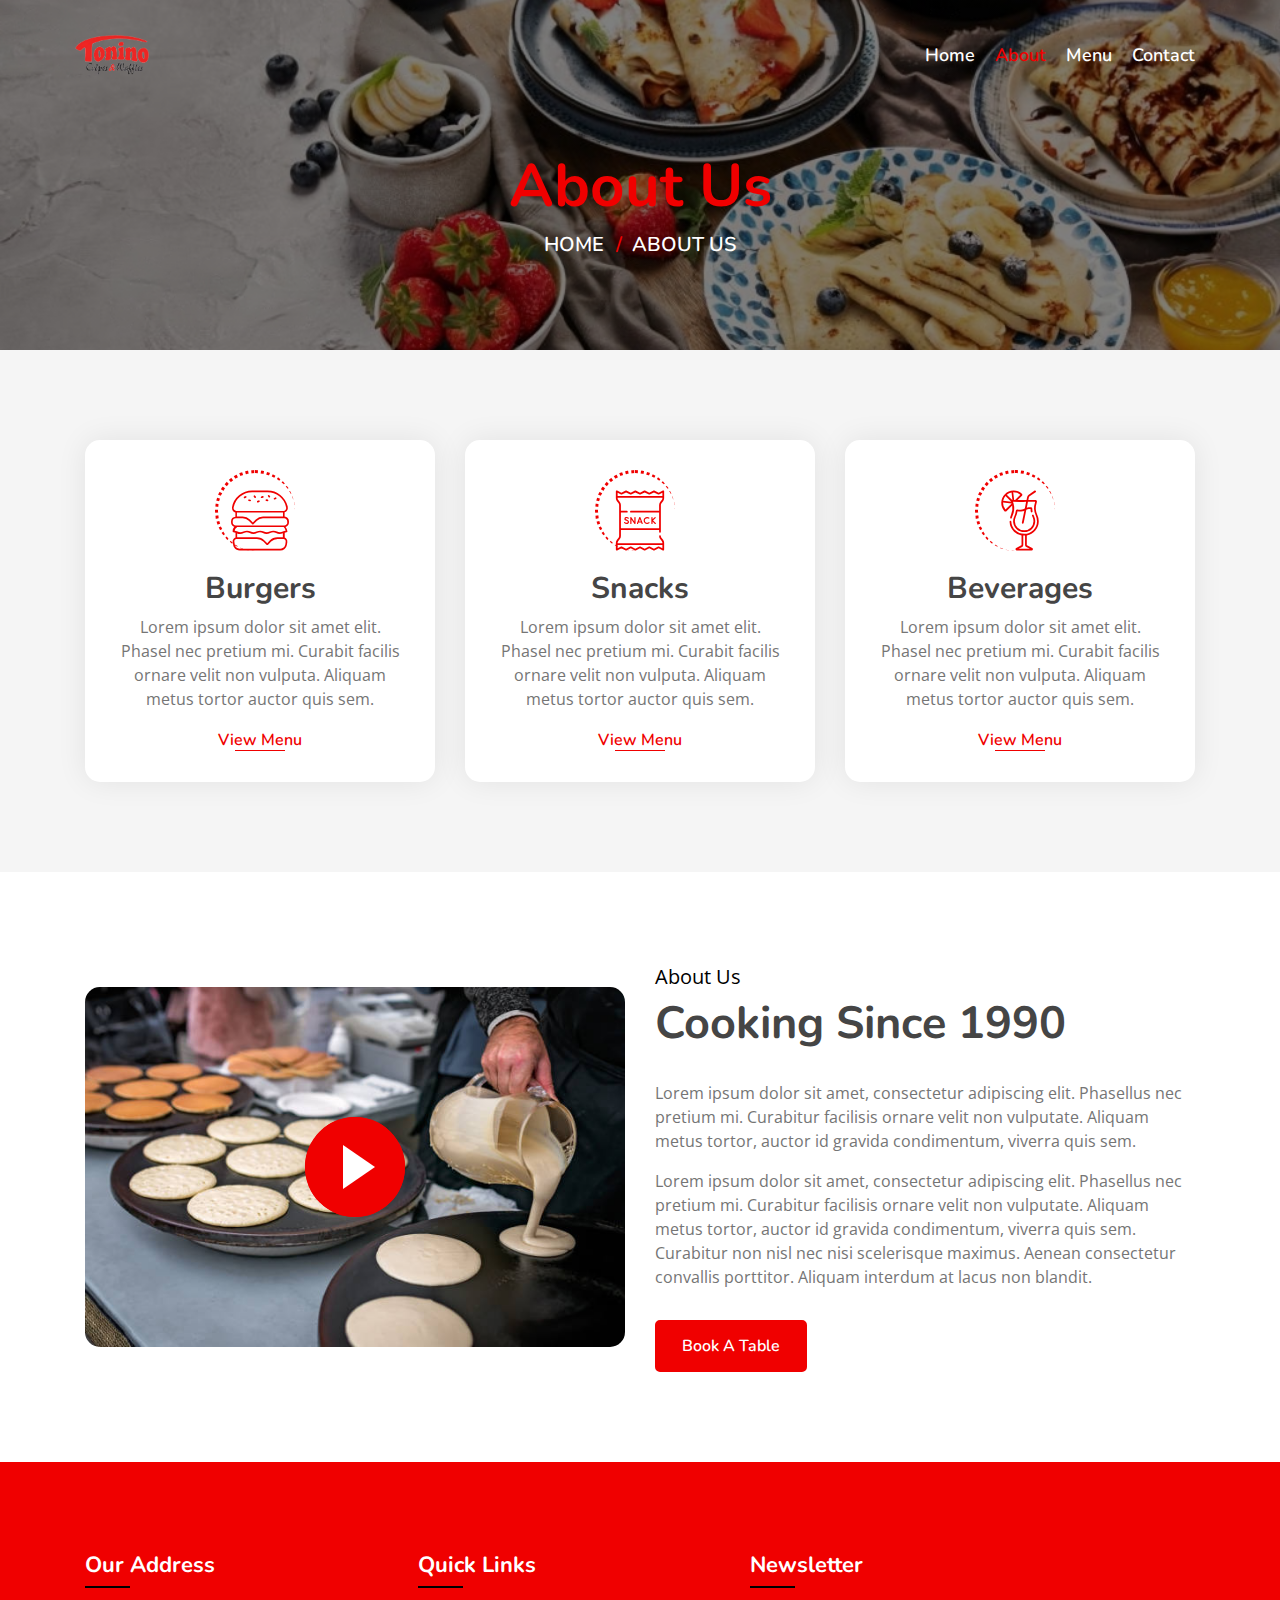
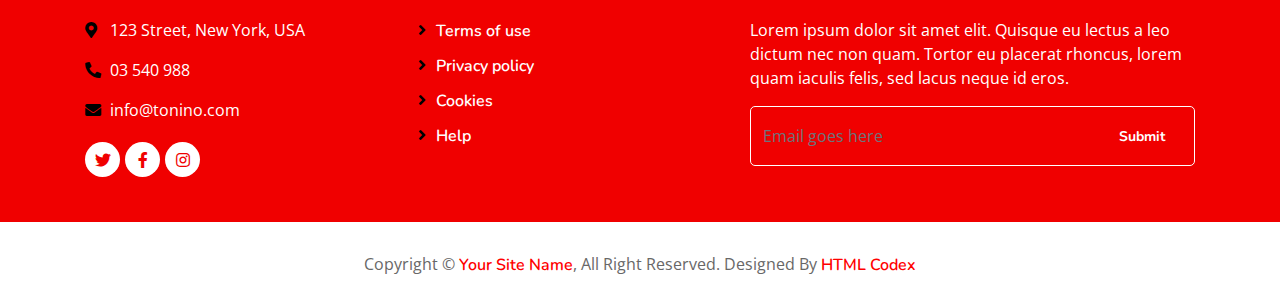
==== about.html @ 34d3740b "first commit" ====
<!DOCTYPE html>
<html lang="en">
    <head>
        <meta charset="utf-8">
        <title>Tonino | Crêpes & Waffles</title>
        <meta content="width=device-width, initial-scale=1.0" name="viewport">
        <meta content="Tonino" name="keywords">
        <meta content="Tonino" name="description">

        <!-- Favicon -->
        <link href="img/favicon.ico" rel="icon">

        <!-- Google Font -->
        <link href="https://fonts.googleapis.com/css?family=Open+Sans:300,400|Nunito:600,700" rel="stylesheet"> 
        
        <!-- CSS Libraries -->
        <link href="https://stackpath.bootstrapcdn.com/bootstrap/4.4.1/css/bootstrap.min.css" rel="stylesheet">
        <link href="https://cdnjs.cloudflare.com/ajax/libs/font-awesome/5.10.0/css/all.min.css" rel="stylesheet">
        <link href="lib/animate/animate.min.css" rel="stylesheet">
        <link href="lib/owlcarousel/assets/owl.carousel.min.css" rel="stylesheet">
        <link href="lib/flaticon/font/flaticon.css" rel="stylesheet">
        <link href="lib/tempusdominus/css/tempusdominus-bootstrap-4.min.css" rel="stylesheet" />

        <!-- Template Stylesheet -->
        <link href="css/style.css" rel="stylesheet">
    </head>

    <body>
        <!-- Nav Bar Start -->
        <div class="navbar navbar-expand-lg bg-light navbar-light">
            <div class="container-fluid">
                <a href="index.html" class="navbar-brand"><img src="img/toninologo.png" alt=""></a>
                <button type="button" class="navbar-toggler" data-toggle="collapse" data-target="#navbarCollapse">
                    <span class="navbar-toggler-icon"></span>
                </button>

                <div class="collapse navbar-collapse justify-content-between" id="navbarCollapse">
                    <div class="navbar-nav ml-auto">
                        <a href="index.html" class="nav-item nav-link">Home</a>
                        <a href="about.html" class="nav-item nav-link active">About</a>
                        <a href="menu.html" class="nav-item nav-link">Menu</a>
                        <a href="contact.html" class="nav-item nav-link">Contact</a>
                    </div>
                </div>
            </div>
        </div>
        <!-- Nav Bar End -->
        
        
        <!-- Page Header Start -->
        <div class="page-header mb-0">
            <div class="container">
                <div class="row">
                    <div class="col-12">
                        <h2>About Us</h2>
                    </div>
                    <div class="col-12">
                        <a href="index.html">Home</a>
                        <a href="">About Us</a>
                    </div>
                </div>
            </div>
        </div>
        <!-- Page Header End -->
        
        
        <!-- Food Start -->
        <div class="food mt-0">
            <div class="container">
                <div class="row align-items-center">
                    <div class="col-md-4">
                        <div class="food-item">
                            <i class="flaticon-burger"></i>
                            <h2>Burgers</h2>
                            <p>
                                Lorem ipsum dolor sit amet elit. Phasel nec pretium mi. Curabit facilis ornare velit non vulputa. Aliquam metus tortor auctor quis sem. 
                            </p>
                            <a href="">View Menu</a>
                        </div>
                    </div>
                    <div class="col-md-4">
                        <div class="food-item">
                            <i class="flaticon-snack"></i>
                            <h2>Snacks</h2>
                            <p>
                                Lorem ipsum dolor sit amet elit. Phasel nec pretium mi. Curabit facilis ornare velit non vulputa. Aliquam metus tortor auctor quis sem. 
                            </p>
                            <a href="">View Menu</a>
                        </div>
                    </div>
                    <div class="col-md-4">
                        <div class="food-item">
                            <i class="flaticon-cocktail"></i>
                            <h2>Beverages</h2>
                            <p>
                                Lorem ipsum dolor sit amet elit. Phasel nec pretium mi. Curabit facilis ornare velit non vulputa. Aliquam metus tortor auctor quis sem. 
                            </p>
                            <a href="">View Menu</a>
                        </div>
                    </div>
                </div>
            </div>
        </div>
        <!-- Food End -->
        

        <!-- About Start -->
        <div class="about">
            <div class="container">
                <div class="row align-items-center">
                    <div class="col-lg-6">
                        <div class="about-img">
                            <img src="img/about.jpg" alt="Image">
                            <button type="button" class="btn-play" data-toggle="modal" data-src="https://www.youtube.com/embed/DWRcNpR6Kdc" data-target="#videoModal">
                                <span></span>
                            </button>
                        </div>
                    </div>
                    <div class="col-lg-6">
                        <div class="about-content">
                            <div class="section-header">
                                <p>About Us</p>
                                <h2>Cooking Since 1990</h2>
                            </div>
                            <div class="about-text">
                                <p>
                                    Lorem ipsum dolor sit amet, consectetur adipiscing elit. Phasellus nec pretium mi. Curabitur facilisis ornare velit non vulputate. Aliquam metus tortor, auctor id gravida condimentum, viverra quis sem.
                                </p>
                                <p>
                                    Lorem ipsum dolor sit amet, consectetur adipiscing elit. Phasellus nec pretium mi. Curabitur facilisis ornare velit non vulputate. Aliquam metus tortor, auctor id gravida condimentum, viverra quis sem. Curabitur non nisl nec nisi scelerisque maximus. Aenean consectetur convallis porttitor. Aliquam interdum at lacus non blandit.
                                </p>
                                <a class="btn custom-btn" href="">Book A Table</a>
                            </div>
                        </div>
                    </div>
                </div>
            </div>
        </div>
        <!-- About End -->
        
        
        <!-- Video Modal Start-->
        <div class="modal fade" id="videoModal" tabindex="-1" role="dialog" aria-labelledby="exampleModalLabel" aria-hidden="true">
            <div class="modal-dialog" role="document">
                <div class="modal-content">
                    <div class="modal-body">
                        <button type="button" class="close" data-dismiss="modal" aria-label="Close">
                            <span aria-hidden="true">&times;</span>
                        </button>        
                        <!-- 16:9 aspect ratio -->
                        <div class="embed-responsive embed-responsive-16by9">
                            <iframe class="embed-responsive-item" src="" id="video"  allowscriptaccess="always" allow="autoplay"></iframe>
                        </div>
                    </div>
                </div>
            </div>
        </div> 
        <!-- Video Modal End -->


        <!-- Footer Start -->
        <div class="footer">
            <div class="container">
                <div class="row">
                    <div class="col-lg-7">
                        <div class="row">
                            <div class="col-md-6">
                                <div class="footer-contact">
                                    <h2>Our Address</h2>
                                    <p><i class="fa fa-map-marker-alt"></i>123 Street, New York, USA</p>
                                    <p><i class="fa fa-phone-alt"></i>03 540 988</p>
                                    <p><i class="fa fa-envelope"></i>info@tonino.com</p>
                                    <div class="footer-social">
                                        <a href=""><i class="fab fa-twitter"></i></a>
                                        <a href="facebook.com/toninocrepesandwaffles/"><i class="fab fa-facebook-f"></i></a>
                                        <a href="https://www.instagram.com/toninocrepesandwaffles/"><i class="fab fa-instagram"></i></a>
                                    </div>
                                </div>
                            </div>
                            <div class="col-md-6">
                                <div class="footer-link">
                                    <h2>Quick Links</h2>
                                    <a href="">Terms of use</a>
                                    <a href="">Privacy policy</a>
                                    <a href="">Cookies</a>
                                    <a href="">Help</a>
                                </div>
                            </div>
                        </div>
                    </div>
                    <div class="col-lg-5">
                        <div class="footer-newsletter">
                            <h2>Newsletter</h2>
                            <p>
                                Lorem ipsum dolor sit amet elit. Quisque eu lectus a leo dictum nec non quam. Tortor eu placerat rhoncus, lorem quam iaculis felis, sed lacus neque id eros.
                            </p>
                            <div class="form">
                                <input class="form-control" placeholder="Email goes here">
                                <button class="btn custom-btn">Submit</button>
                            </div>
                        </div>
                    </div>
                </div>
            </div>
            <div class="copyright">
                <div class="container">
                    <p>Copyright &copy; <a href="#">Your Site Name</a>, All Right Reserved.</p>
                    <p>Designed By <a href="https://htmlcodex.com">HTML Codex</a></p>
                </div>
            </div>
        </div>
        <!-- Footer End -->

        <a href="#" class="back-to-top"><i class="fa fa-chevron-up"></i></a>

        <!-- JavaScript Libraries -->
        <script src="https://code.jquery.com/jquery-3.4.1.min.js"></script>
        <script src="https://stackpath.bootstrapcdn.com/bootstrap/4.4.1/js/bootstrap.bundle.min.js"></script>
        <script src="lib/easing/easing.min.js"></script>
        <script src="lib/owlcarousel/owl.carousel.min.js"></script>
        <script src="lib/tempusdominus/js/moment.min.js"></script>
        <script src="lib/tempusdominus/js/moment-timezone.min.js"></script>
        <script src="lib/tempusdominus/js/tempusdominus-bootstrap-4.min.js"></script>
        
        <!-- Contact Javascript File -->
        <script src="mail/jqBootstrapValidation.min.js"></script>
        <script src="mail/contact.js"></script>

        <!-- Template Javascript -->
        <script src="js/main.js"></script>
    </body>
</html>
---- lib/flaticon/font/flaticon.css ----
/*
  	Flaticon icon font: Flaticon
  	Creation date: 19/09/2020 16:59
  	*/

@font-face {
  font-family: "Flaticon";
  src: url("./Flaticon.eot");
  src: url("./Flaticon.eot?#iefix") format("embedded-opentype"),
       url("./Flaticon.woff2") format("woff2"),
       url("./Flaticon.woff") format("woff"),
       url("./Flaticon.ttf") format("truetype"),
       url("./Flaticon.svg#Flaticon") format("svg");
  font-weight: normal;
  font-style: normal;
}

@media screen and (-webkit-min-device-pixel-ratio:0) {
  @font-face {
    font-family: "Flaticon";
    src: url("./Flaticon.svg#Flaticon") format("svg");
  }
}

[class^="flaticon-"]:before, [class*=" flaticon-"]:before,
[class^="flaticon-"]:after, [class*=" flaticon-"]:after {   
  font-family: Flaticon;
        font-size: 20px;
font-style: normal;
margin-left: 20px;
}

.flaticon-burger:before { content: "\f100"; }
.flaticon-fast-food:before { content: "\f101"; }
.flaticon-snack:before { content: "\f102"; }
.flaticon-cocktail:before { content: "\f103"; }
.flaticon-vegetable:before { content: "\f104"; }
.flaticon-meat:before { content: "\f105"; }
.flaticon-medal:before { content: "\f106"; }
.flaticon-fruits-and-vegetables:before { content: "\f107"; }
.flaticon-cooking:before { content: "\f108"; }
.flaticon-courier:before { content: "\f109"; }
---- css/style.css ----
/*******************************/
/********* General CSS *********/
/*******************************/
body {
    color: #757575;
    background: #ffffff;
    font-family: 'open sans', sans-serif;
}

h1,
h2, 
h3, 
h4,
h5, 
h6 {
    color: #454545;
    font-family: 'Nunito', sans-serif;
}

a {
    font-family: 'Nunito', sans-serif;
    font-weight: 600;
    color: rgb(240, 0, 0);
    transition: .3s;
}

a:hover,
a:active,
a:focus {
    color: #000000;
    outline: none;
    text-decoration: none;
}

.btn.custom-btn {
    padding: 12px 25px;
    font-family: 'Nunito', sans-serif;
    font-size: 16px;
    font-weight: 600;
    color: #ffffff;
    background: rgb(240, 0, 0);
    border: 2px solid rgb(240, 0, 0);
    border-radius: 5px;
    transition: .5s;
}

.btn.custom-btn:hover {
    color: rgb(240, 0, 0);
    background: transparent;
}

.btn.custom-btn:focus,
.form-control:focus,
.custom-select:focus {
    box-shadow: none;
}

.container-fluid {
    max-width: 1366px;
}

.back-to-top {
    position: fixed;
    display: none;
    background: rgb(240, 0, 0);
    width: 44px;
    height: 44px;
    text-align: center;
    line-height: 1;
    font-size: 22px;
    right: 15px;
    bottom: 15px;
    border-radius: 5px;
    transition: background 0.5s;
    z-index: 9;
}

.back-to-top i {
    color: #ffffff;
    padding-top: 10px;
}

.back-to-top:hover {
    background: #000000;
}

[class^="flaticon-"]:before, [class*=" flaticon-"]:before,
[class^="flaticon-"]:after, [class*=" flaticon-"]:after {   
    font-size: inherit;
    margin-left: 0;
}


/**********************************/
/*********** Nav Bar CSS **********/
/**********************************/
.navbar {
    position: relative;
    transition: .5s;
    z-index: 999;
}

.navbar.nav-sticky {
    position: fixed;
    top: 0;
    width: 100%;
    box-shadow: 0 2px 5px rgba(0, 0, 0, .3);
}

.navbar .navbar-brand {
    margin: 0;
    color: rgb(240, 0, 0);
    font-size: 45px;
    line-height: 0px;
    font-weight: 700;
    font-family: 'Nunito', sans-serif;
    transition: .5s;
    
}

.navbar .navbar-brand span {
    color: #000000;
}

.navbar .navbar-brand:hover {
    color: rgb(240, 0, 0);
}

.navbar .navbar-brand:hover span {
    color: rgb(240, 0, 0);
}

.navbar .navbar-brand img {
    max-width: 100%;
    max-height: 40px;
}

.navbar .dropdown-menu {
    margin-top: 0;
    border: 0;
    border-radius: 0;
    background: #f8f9fa;
}

@media (min-width: 992px) {
    .navbar {
        position: absolute;
        width: 100%;
        padding: 30px 60px;
        background: transparent !important;
        z-index: 9;
    }
    
    .navbar.nav-sticky {
        padding: 10px 60px;
        background: #ffffff !important;
    }
    
    .navbar .navbar-brand {
        color: rgb(240, 0, 0);
    }
    
    .navbar.nav-sticky .navbar-brand {
        color: rgb(240, 0, 0);
    }

    .navbar-light .navbar-nav .nav-link,
    .navbar-light .navbar-nav .nav-link:focus {
        padding: 10px 10px 8px 10px;
        font-family: 'Nunito', sans-serif;
        color: #ffffff;
        font-size: 18px;
        font-weight: 600;
    }
    
    .navbar-light.nav-sticky .navbar-nav .nav-link,
    .navbar-light.nav-sticky .navbar-nav .nav-link:focus {
        color: #666666;
    }

    .navbar-light .navbar-nav .nav-link:hover,
    .navbar-light .navbar-nav .nav-link.active {
        color: rgb(240, 0, 0);
    }
    
    .navbar-light.nav-sticky .navbar-nav .nav-link:hover,
    .navbar-light.nav-sticky .navbar-nav .nav-link.active {
        color: rgb(240, 0, 0);
    }
}

@media (max-width: 991.98px) {   
    .navbar {
        padding: 15px;
        background: #ffffff !important;
    }
    
    .navbar .navbar-brand {
        color: rgb(240, 0, 0);
    }
    
    .navbar .navbar-nav {
        margin-top: 15px;
    }
    
    .navbar a.nav-link {
        padding: 5px;
    }
    
    .navbar .dropdown-menu {
        box-shadow: none;
    }
}


/*******************************/
/********** Hero CSS ***********/
/*******************************/
.carousel {
    position: relative;
    width: 100%;
    height: 100vh;
    min-height: 400px;
    background: #ffffff;
}

.carousel .container-fluid {
    padding: 0;
}

.carousel .carousel-item {
    position: relative;
    width: 100%;
    height: 100vh;
    display: flex;
    align-items: center;
    justify-content: center;
    flex-direction: column;
}

.carousel .carousel-img {
    position: relative;
    width: 100%;
    height: 100%;
    text-align: right;
    overflow: hidden;
}

.carousel .carousel-img::after {
    position: absolute;
    content: "";
    top: 0;
    right: 0;
    bottom: 0;
    left: 0;
    background: rgba(0, 0, 0, 0.6);
    z-index: 1;
}

.carousel .carousel-img img {
    width: 100%;
    height: 100%;
    object-fit: cover;
}

.carousel .carousel-text {
    position: absolute;
    max-width: 700px;
    height: calc(100vh - 35px);
    display: flex;
    align-items: center;
    justify-content: center;
    flex-direction: column;
    z-index: 2;
}

.carousel .carousel-text h1 {
    text-align: center;
    color: #ffffff;
    font-size: 60px;
    font-weight: 700;
    margin-bottom: 30px;
}

.carousel .carousel-text h1 span {
    color: rgb(240, 0, 0);
}

.carousel .carousel-text p {
    color: #ffffff;
    text-align: center;
    font-size: 20px;
    margin-bottom: 35px;
}

.carousel .carousel-btn .btn:last-child {
    margin-left: 10px;
    background: #000000;
    border-color: #000000;
}

.carousel .carousel-btn .btn:last-child:hover {
    color: #000000;
    background: transparent;
}

.carousel .animated {
    -webkit-animation-duration: 1s;
    animation-duration: 1s;
}

@media (max-width: 991.98px) {
    .carousel,
    .carousel .carousel-item,
    .carousel .carousel-text {
        height: calc(100vh - 105px);
    }
    
    .carousel .carousel-text h1 {
        font-size: 35px;
    }
    
    .carousel .carousel-text p {
        font-size: 16px;
    }
    
    .carousel .carousel-text .btn {
        padding: 12px 30px;
        font-size: 15px;
        letter-spacing: 0;
    }
}

@media (max-width: 767.98px) {
    .carousel,
    .carousel .carousel-item,
    .carousel .carousel-text {
        height: calc(100vh - 70px);
    }
    
    .carousel .carousel-text h1 {
        font-size: 30px;
    }
    
    .carousel .carousel-text .btn {
        padding: 10px 25px;
        font-size: 15px;
        letter-spacing: 0;
    }
}

@media (max-width: 575.98px) {
    .carousel .carousel-text h1 {
        font-size: 25px;
    }
    
    .carousel .carousel-text .btn {
        padding: 8px 20px;
        font-size: 14px;
        letter-spacing: 0;
    }
}


/*******************************/
/******* Page Header CSS *******/
/*******************************/
.page-header {
    position: relative;
    margin-bottom: 45px;
    padding: 150px 0 90px 0;
    text-align: center;
    background: linear-gradient(rgba(0, 0, 0, .5), rgba(0, 0, 0, .5)), url(../img/page-header.jpeg);
    background-position: center;
    background-repeat: no-repeat;
    background-size: cover;
}

.page-header h2 {
    position: relative;
    color: rgb(240, 0, 0);
    font-size: 60px;
    font-weight: 700;
}

.page-header a {
    position: relative;
    padding: 0 12px;
    font-size: 20px;
    text-transform: uppercase;
    color: #ffffff;
}

.page-header a:hover {
    color: #ffffff;
}

.page-header a::after {
    position: absolute;
    content: "/";
    width: 8px;
    height: 8px;
    top: -1px;
    right: -7px;
    text-align: center;
    color: rgb(240, 0, 0);
}

.page-header a:last-child::after {
    display: none;
}

@media (max-width: 767.98px) {
    .page-header h2 {
        font-size: 35px;
    }
    
    .page-header a {
        font-size: 18px;
    }
}


/*******************************/
/******* Section Header ********/
/*******************************/
.section-header {
    position: relative;
    margin-bottom: 45px;
}

.section-header p {
    color: #000000;
    margin-bottom: 5px;
    position: relative;
    font-size: 20px;
}

.section-header h2 {
    margin: 0;
    position: relative;
    font-size: 45px;
    font-weight: 700;
}

@media (max-width: 991.98px) {
    .section-header h2 {
        font-size: 40px;
        font-weight: 600;
    }
}

@media (max-width: 767.98px) {
    .section-header h2 {
        font-size: 35px;
        font-weight: 600;
    }
}

@media (max-width: 575.98px) {
    .section-header h2 {
        font-size: 30px;
        font-weight: 600;
    }
}





/*******************************/
/********** Menu CSS ***********/
/*******************************/
.food {
    position: relative;
    width: 100%;
    padding: 90px 0 60px 0;
    margin: 45px 0;
    background: rgba(0, 0, 0, .04);
}

.food .food-item {
    position: relative;
    width: 100%;
    margin-bottom: 30px;
    padding: 50px 30px 30px;
    text-align: center;
    background: #ffffff;
    border-radius: 15px;
    box-shadow: 0 0 30px rgba(0, 0, 0, .08);
    transition: .3s;
}

.food .food-item:hover {
    box-shadow: none;
}

.food .food-item i {
    position: relative;
    display: inline-block;
    color: rgb(240, 0, 0);
    font-size: 60px;
    line-height: 60px;
    margin-bottom: 20px;
    transition: .3s;
}

.food .food-item:hover i {
    color: #000000;
}

.food .food-item i::after {
    position: absolute;
    content: "";
    width: calc(100% + 20px);
    height: calc(100% + 20px);
    top: -20px;
    left: -15px;
    border: 3px dotted rgb(240, 0, 0);
    border-right: transparent;
    border-bottom: transparent;
    border-radius: 100px;
    transition: .3s;
}

.food .food-item:hover i::after {
    border: 3px dotted #000000;
    border-right: transparent;
    border-bottom: transparent;
}

.food .food-item h2 {
    font-size: 30px;
    font-weight: 700;
}

.food .food-item a {
    position: relative;
    font-size: 16px;
}

.food .food-item a::after {
    position: absolute;
    content: "";
    width: 50px;
    height: 1px;
    bottom: 0;
    left: calc(50% - 25px);
    background: rgb(240, 0, 0);
    transition: .3s;
}

.food .food-item a:hover::after {
    width: 100%;
    left: 0;
    background: #000000;
}



/*******************************/
/********** About CSS **********/
/*******************************/
.about {
    position: relative;
    width: 100%;
    padding: 45px 0;
}

.about .section-header {
    margin-bottom: 30px;
    margin-left: 0;
}

.about .about-img {
    position: relative;
}

.about .about-img img {
    position: relative;
    width: 100%;
    border-radius: 15px;
}

.about .btn-play {
    position: absolute;
    z-index: 1;
    top: 50%;
    left: 50%;
    transform: translateX(-50%) translateY(-50%);
    box-sizing: content-box;
    display: block;
    width: 32px;
    height: 44px;
    border-radius: 50%;
    border: none;
    outline: none;
    padding: 18px 20px 18px 28px;
}

.about .btn-play:before {
    content: "";
    position: absolute;
    z-index: 0;
    left: 50%;
    top: 50%;
    transform: translateX(-50%) translateY(-50%);
    display: block;
    width: 100px;
    height: 100px;
    background: rgb(240, 0, 0);
    border-radius: 50%;
    animation: pulse-border 1500ms ease-out infinite;
}

.about .btn-play:after {
    content: "";
    position: absolute;
    z-index: 1;
    left: 50%;
    top: 50%;
    transform: translateX(-50%) translateY(-50%);
    display: block;
    width: 100px;
    height: 100px;
    background: rgb(240, 0, 0);
    border-radius: 50%;
    transition: all 200ms;
}

.about .btn-play img {
    position: relative;
    z-index: 3;
    max-width: 100%;
    width: auto;
    height: auto;
}

.about .btn-play span {
    display: block;
    position: relative;
    z-index: 3;
    width: 0;
    height: 0;
    border-left: 32px solid #ffffff;
    border-top: 22px solid transparent;
    border-bottom: 22px solid transparent;
}

@keyframes pulse-border {
  0% {
    transform: translateX(-50%) translateY(-50%) translateZ(0) scale(1);
    opacity: 1;
  }
  100% {
    transform: translateX(-50%) translateY(-50%) translateZ(0) scale(1.5);
    opacity: 0;
  }
}

#videoModal {
    padding-left: 17px;
}

#videoModal .modal-dialog {
    position: relative;
    max-width: 800px;
    margin: 60px auto 0 auto;
}

#videoModal .modal-body {
    position: relative;
    padding: 0px;
}

#videoModal .close {
    position: absolute;
    width: 30px;
    height: 30px;
    right: 0px;
    top: -30px;
    z-index: 999;
    font-size: 30px;
    font-weight: normal;
    color: #ffffff;
    background: #000000;
    opacity: 1;
}

.about .about-content {
    position: relative;
}

.about .about-text p {
    font-size: 16px;
}

.about .about-text a.btn {
    position: relative;
    margin-top: 15px;
}

@media (max-width: 991.98px) {
    .about .about-img {
        margin-bottom: 30px;
    }
}


/*******************************/
/********* Feature CSS *********/
/*******************************/
.feature {
    position: relative;
    width: 100%;
    padding: 45px 0 0 0;
}

.feature .section-header {
    margin-bottom: 30px;
}

.feature .feature-text {
    position: relative;
    width: 100%;
}

.feature .feature-img {
    border-radius: 15px;
    margin-bottom: 25px;
    overflow: hidden;
}

.feature .feature-img .col-6,
.feature .feature-img .col-12 {
    padding: 0;
    overflow: hidden;
}

.feature .feature-img img {
    width: 100%;
    transition: .3s;
}

.feature .feature-img img:hover {
    transform: scale(1.1);
}

.feature .feature-text .btn {
    width: 100%;
    margin-top: 15px;
    margin-bottom: 45px;
}

.feature .feature-item {
    width: 100%;
    margin-bottom: 45px;
}

.feature .feature-item i {
    position: relative;
    display: block;
    color: #000000;
    font-size: 60px;
    line-height: 60px;
    margin-bottom: 15px;
    background-image: linear-gradient(#000000, rgb(240, 0, 0));
    -webkit-background-clip: text;
    -webkit-text-fill-color: transparent;
}

.feature .feature-item i::after {
    position: absolute;
    content: "";
    width: 40px;
    height: 40px;
    top: -10px;
    left: 20px;
    background: rgb(240, 0, 0);
    border-radius: 30px;
    z-index: -1;
}

.feature .feature-item h3 {
    font-size: 22px;
    font-weight: 700;
}


/*******************************/
/*********** Menu CSS **********/
/*******************************/
.menu {
    position: relative;
    padding: 45px 0 15px 0;
}

.menu .menu-tab {
    position: relative;
}

.menu .menu-tab img {
    max-width: 100%;
    border-radius: 15px;
}

.menu .menu-tab .nav.nav-pills .nav-link {
    color: #ffffff;
    background: rgb(240, 0, 0);
    border: 2px solid rgb(240, 0, 0);
    border-radius: 5px;
    margin: 0 5px;
}

.menu .menu-tab .nav.nav-pills .nav-link:hover {
    color: #ffffff;
    background: #000000c8;
    border-color: #00000000;
}

.menu .menu-tab .nav.nav-pills .nav-link.active {
    color: rgb(240, 0, 0);
    background: transparent;
}

.menu .menu-tab .nav.nav-pills .nav-link.active:hover {
    color: #ffffff;
    background: rgb(240, 0, 0);
    border-color: rgb(240, 0, 0);
}

.menu .menu-tab .tab-content {
    padding: 30px 0 0 0;
    background: transparent;
}

.menu .menu-tab .tab-content .container {
    padding: 0;
}

.menu .menu-item {
    position: relative;
    margin-bottom: 30px;
    display: flex;
    align-items: center;
}

.menu .menu-img {
    width: 80px;
    margin-right: 20px;
}

.menu .menu-img img {
    width: 100%;
    border-radius: 100px;
}

.menu .menu-text {
    width: calc(100% - 100px);
}

.menu .menu-text h3 {
    position: relative;
    display: block;
    font-size: 22px;
    font-weight: 700;
}

.menu .menu-text h3::after {
    position: absolute;
    content: "";
    width: 100%;
    height: 0;
    top: 13px;
    left: 0;
    border-top: 2px dotted #cccccc;
    z-index: -1;
}

.menu .menu-text h3 span {
    display: inline-block;
    float: left;
    padding-right: 5px;
    background: #ffffff;
}

.menu .menu-text h3 strong {
    display: inline-block;
    float: right;
    padding-left: 5px;
    color: rgb(240, 0, 0);
    background: #ffffff;
}

.menu .menu-text p {
    position: relative;
    margin: 5px 0 0 0;
    float: left;
    display: block;
}

@media(max-width: 575.98px) {
    .menu .menu-text p,
    .menu .menu-text h3,
    .menu .menu-text h3 span,
    .menu .menu-text h3 strong {
        display: block;
        float: none;
        padding: 0;
        margin: 0;
    }
    
    .menu .menu-text h3 {
        font-size: 18px;
        margin-bottom: 0;
    }
    
    .menu .menu-text h3 span {
        margin-bottom: 3px;
    }
    
    .menu .menu-text h3::after {
        display: none;
    }
}


/*******************************/
/*********** Team CSS **********/
/*******************************/
.team {
    position: relative;
    width: 100%;
    padding: 45px 0 15px 0;
}

.team .team-item {
    position: relative;
    margin-bottom: 30px;
    background: #ffffff;
}

.team .team-img {
    position: relative;
    border-radius: 15px 15px 0 0;
    overflow: hidden;
}

.team .team-img img {
    position: relative;
    width: 100%;
    margin-top: 15px;
    transform: scale(1.1);
    transition: .3s;
}

.team .team-item:hover img {
    margin-top: 0;
    margin-bottom: 15px;
}

.team .team-social {
    position: absolute;
    width: 100%;
    height: 100%;
    top: 0;
    left: 0;
    display: flex;
    align-items: center;
    justify-content: center;
    transition: .5s;
}

.team .team-social a {
    position: relative;
    margin: 0 3px;
    margin-top: 100px;
    width: 40px;
    height: 40px;
    display: flex;
    align-items: center;
    justify-content: center;
    border-radius: 40px;
    font-size: 16px;
    color: #ffffff;
    background: rgb(240, 0, 0);
    opacity: 0;
}

.team .team-social a:hover {
    color: #ffffff;
    background: #000000;
}

.team .team-item:hover .team-social {
    background: rgba(256, 256, 256, .5);
}

.team .team-item:hover .team-social a:first-child {
    opacity: 1;
    margin-top: 0;
    transition: .3s 0s;
}

.team .team-item:hover .team-social a:nth-child(2) {
    opacity: 1;
    margin-top: 0;
    transition: .3s .1s;
}

.team .team-item:hover .team-social a:nth-child(3) {
    opacity: 1;
    margin-top: 0;
    transition: .3s .2s;
}

.team .team-item:hover .team-social a:nth-child(4) {
    opacity: 1;
    margin-top: 0;
    transition: .3s .3s;
}

.team .team-text {
    position: relative;
    padding: 25px 15px;
    text-align: center;
    background: #ffffff;
    border: 1px solid rgba(0, 0, 0, .07);
    border-top: none;
    border-radius: 0 0 15px 15px;
}

.team .team-text h2 {
    font-size: 22px;
    font-weight: 700;
}

.team .team-text p {
    margin: 0;
    font-size: 16px;
}


/*******************************/
/******* Testimonial CSS *******/
/*******************************/
.testimonial {
    position: relative;
    width: 100%;
    padding: 90px 0;
    margin: 45px 0;
    background: rgba(0, 0, 0, .04);
}

.testimonial .testimonials-carousel {
    position: relative;
    width: calc(100% + 30px);
    margin: 0 -15px;
}

.testimonial .testimonial-item {
    position: relative;
    margin: 15px;
    padding: 30px;
    display: flex;
    align-items: center;
    justify-content: center;
    flex-direction: column;
    background: #ffffff;
    border-radius: 15px;
    box-shadow: 0 0 15px rgba(0, 0, 0, .08);
    transition: .3s;
    overflow: hidden;
}

.testimonial .testimonial-item:hover {
    box-shadow: none;
}

.testimonial .testimonial-img {
    position: relative;
    width: 100px;
    border-radius: 100px;
    margin-bottom: 20px;
    overflow: hidden;
}

.testimonial .testimonial-img img {
    width: 100%;
    border-radius: 100px;
}

.testimonial .testimonial-item p {
    text-align: center;
    margin-bottom: 10px;
}

.testimonial .testimonial-item h2 {
    position: relative;
    font-size: 18px;
    font-weight: 700;
    margin-bottom: 2px;
}

.testimonial .testimonial-item h3 {
    color: #999999;
    font-size: 16px;
    font-weight: 600;
    margin: 0;
}

.testimonial .owl-dots {
    margin-top: 10px;
    text-align: center;
}

.testimonial .owl-dot {
    display: inline-block;
    margin: 0 5px;
    width: 12px;
    height: 12px;
    border-radius: 50%;
    background: rgb(240, 0, 0);
}

.testimonial .owl-dot.active {
    background: #000000;
}


/*******************************/
/*********** Blog CSS **********/
/*******************************/
.blog {
    position: relative;
    width: 100%;
    padding: 45px 0 0 0;
}

.blog .blog-item {
    position: relative;
}

.blog .blog-img {
    position: relative;
    width: 100%;
    border-radius: 15px;
    overflow: hidden;
    z-index: 1;
}

.blog .blog-img img {
    width: 100%;
}

.blog .blog-content {
    position: relative;
    width: calc(100% - 60px);
    top: -60px;
    left: 30px;
    padding: 25px 30px 30px 30px;
    background: #ffffff;
    box-shadow: 0 0 30px rgba(0, 0, 0, .08);
    border-radius: 15px;
    z-index: 2;
}

.blog .blog-content h2.blog-title {
    font-size: 22px;
    font-weight: 700;
}

.blog .blog-meta {
    position: relative;
    display: flex;
    flex-wrap: wrap;
    margin-bottom: 15px;
}

.blog .blog-meta p {
    margin: 0 10px 0 0;
    font-size: 14px;
    color: #999999;
}

.blog .blog-meta i {
    color: rgb(240, 0, 0);
    margin-right: 5px;
}

.blog .blog-meta p:last-child {
    margin: 0;
}

.blog .blog-text {
    position: relative;
}

.blog .blog-text p {
    margin-bottom: 10px;
}

.blog .blog-item a.btn {
    margin-top: 10px;
    padding: 5px 15px;
}

.blog .pagination .page-link {
    color: rgb(240, 0, 0);
    border-radius: 5px;
    border-color: rgb(240, 0, 0);
    margin: 0 2px;
}

.blog .pagination .page-link:hover,
.blog .pagination .page-item.active .page-link {
    color: #ffffff;
    background: rgb(240, 0, 0);
}

.blog .pagination .disabled .page-link {
    color: #999999;
}

@media(max-width: 575.98px){
    .blog .blog-meta p {
        flex: 50%;
        font-size: 13px;
        margin: 0 0 5px 0;
    }
}


/*******************************/
/******* Single Post CSS *******/
/*******************************/
.single {
    position: relative;
    padding: 45px 0;
}

.single .single-content {
    position: relative;
    margin-bottom: 30px;
    overflow: hidden;
}

.single .single-content img {
    margin-bottom: 20px;
    width: 100%;
}

.single .single-tags {
    margin: -5px -5px 41px -5px;
    font-size: 0;
}

.single .single-tags a {
    margin: 5px;
    display: inline-block;
    padding: 7px 15px;
    font-size: 14px;
    font-weight: 400;
    color: rgb(240, 0, 0);
    border: 1px solid #dddddd;
    border-radius: 5px;
}

.single .single-tags a:hover {
    color: #ffffff;
    background: rgb(240, 0, 0);
    border-color: rgb(240, 0, 0);
}

.single .single-bio {
    margin-bottom: 45px;
    padding: 30px;
    background: rgba(0, 0, 0, .04);
    display: flex;
}

.single .single-bio-img {
    width: 100%;
    max-width: 100px;
}

.single .single-bio-img img {
    width: 100%;
    border-radius: 100px;
}

.single .single-bio-text {
    padding-left: 30px;
}

.single .single-bio-text h3 {
    font-size: 20px;
    font-weight: 700;
}

.single .single-bio-text p {
    margin: 0;
}

.single .single-related {
    margin-bottom: 45px;
}

.single .single-related h2 {
    font-size: 30px;
    font-weight: 700;
    margin-bottom: 25px;
}

.single .related-slider {
    position: relative;
    margin: 0 -15px;
    width: calc(100% + 30px);
}

.single .related-slider .post-item {
    margin: 0 15px;
}

.single .post-item {
    display: flex;
    align-items: center;
    margin-bottom: 15px;
}

.single .post-item .post-img {
    width: 100%;
    max-width: 80px;
}

.single .post-item .post-img img {
    width: 100%;
    border-radius: 5px;
}

.single .post-item .post-text {
    padding-left: 15px;
}

.single .post-item .post-text a {
    color: #757575;
    font-size: 17px;
}

.single .post-item .post-text a:hover {
    color: rgb(240, 0, 0);
}

.single .post-item .post-meta {
    display: flex;
    margin-top: 8px;
}

.single .post-item .post-meta p {
    display: inline-block;
    margin: 0;
    padding: 0 3px;
    font-size: 14px;
    font-weight: 300;
    font-style: italic;
}

.single .post-item .post-meta p a {
    margin-left: 5px;
    color: #999999;
    font-size: 14px;
    font-weight: 300;
    font-style: normal;
}

.single .related-slider .owl-nav {
    position: absolute;
    width: 90px;
    top: -55px;
    right: 15px;
    display: flex;
}

.single .related-slider .owl-nav .owl-prev,
.single .related-slider .owl-nav .owl-next {
    margin-left: 15px;
    width: 30px;
    height: 30px;
    display: flex;
    align-items: center;
    justify-content: center;
    color: #ffffff;
    background: rgb(240, 0, 0);
    font-size: 16px;
    transition: .3s;
}

.single .related-slider .owl-nav .owl-prev:hover,
.single .related-slider .owl-nav .owl-next:hover {
    color: #ffffff;
    background: #000000;
}

.single .single-comment {
    position: relative;
    margin-bottom: 45px;
}

.single .single-comment h2 {
    font-size: 30px;
    font-weight: 700;
    margin-bottom: 25px;
}

.single .comment-list {
    list-style: none;
    padding: 0;
}

.single .comment-child {
    list-style: none;
}

.single .comment-body {
    display: flex;
    margin-bottom: 30px;
}

.single .comment-img {
    width: 60px;
}

.single .comment-img img {
    width: 100%;
    border-radius: 100px;
}

.single .comment-text {
    padding-left: 15px;
    width: calc(100% - 60px);
}

.single .comment-text h3 {
    font-size: 18px;
    font-weight: 600;
    margin-bottom: 3px;
}

.single .comment-text span {
    display: block;
    font-size: 14px;
    font-weight: 300;
    margin-bottom: 5px;
}

.single .comment-text .btn {
    padding: 3px 10px;
    font-size: 14px;
    color: #454545;
    background: #dddddd;
    border-radius: 5px;
}

.single .comment-text .btn:hover {
    background: rgb(240, 0, 0);
}

.single .comment-form {
    position: relative;
}

.single .comment-form h2 {
    font-size: 30px;
    font-weight: 700;
    margin-bottom: 25px;
}

.single .comment-form form {
    padding: 30px;
    background: #f3f6ff;
}

.single .comment-form form .form-group:last-child {
    margin: 0;
}

.single .comment-form input,
.single .comment-form textarea {
    border-radius: 5px;
}


/**********************************/
/*********** Sidebar CSS **********/
/**********************************/
.sidebar {
    position: relative;
    width: 100%;
}

@media(max-width: 991.98px) {
    .sidebar {
        margin-top: 45px;
    }
}

.sidebar .sidebar-widget {
    position: relative;
    margin-bottom: 45px;
}

.sidebar .sidebar-widget .widget-title {
    position: relative;
    margin-bottom: 30px;
    padding-bottom: 5px;
    font-size: 25px;
    font-weight: 700;
}

.sidebar .sidebar-widget .widget-title::after {
    position: absolute;
    content: "";
    width: 60px;
    height: 2px;
    bottom: 0;
    left: 0;
    background: rgb(240, 0, 0);
}

.sidebar .sidebar-widget .search-widget {
    position: relative;
}

.sidebar .search-widget input {
    height: 50px;
    border: 1px solid #dddddd;
    border-radius: 5px;
}

.sidebar .search-widget input:focus {
    box-shadow: none;
}

.sidebar .search-widget .btn {
    position: absolute;
    top: 6px;
    right: 15px;
    height: 40px;
    padding: 0;
    font-size: 25px;
    color: rgb(240, 0, 0);
    background: none;
    border-radius: 0;
    border: none;
    transition: .3s;
}

.sidebar .search-widget .btn:hover {
    color: #000000;
}

.sidebar .sidebar-widget .recent-post {
    position: relative;
}

.sidebar .sidebar-widget .tab-post {
    position: relative;
}

.sidebar .tab-post .nav.nav-pills .nav-link {
    color: #ffffff;
    background: rgb(240, 0, 0);
    border-radius: 0;
}

.sidebar .tab-post .nav.nav-pills .nav-link:hover,
.sidebar .tab-post .nav.nav-pills .nav-link.active {
    color: #ffffff;
    background: #000000;
}

.sidebar .tab-post .tab-content {
    padding: 15px 0 0 0;
    background: transparent;
}

.sidebar .tab-post .tab-content .container {
    padding: 0;
}

.sidebar .sidebar-widget .category-widget {
    position: relative;
}

.sidebar .category-widget ul {
    margin: 0;
    padding: 0;
    list-style: none;
}

.sidebar .category-widget ul li {
    margin: 0 0 12px 22px; 
}

.sidebar .category-widget ul li:last-child {
    margin-bottom: 0; 
}

.sidebar .category-widget ul li a {
    display: inline-block;
    line-height: 23px;
}

.sidebar .category-widget ul li::before {
    position: absolute;
    content: '\f105';
    font-family: 'Font Awesome 5 Free';
    font-weight: 900;
    color: rgb(240, 0, 0);
    left: 1px;
}

.sidebar .category-widget ul li span {
    display: inline-block;
    float: right;
}

.sidebar .sidebar-widget .tag-widget {
    position: relative;
    margin: -5px -5px;
}

.single .tag-widget a {
    margin: 5px;
    display: inline-block;
    padding: 7px 15px;
    font-size: 14px;
    font-weight: 400;
    color: rgb(240, 0, 0);
    border: 1px solid #dddddd;
    border-radius: 5px;
}

.single .tag-widget a:hover {
    color: #ffffff;
    background: rgb(240, 0, 0);
    border-color: rgb(240, 0, 0);
}

.sidebar .image-widget {
    display: block;
    width: 100%;
    overflow: hidden;
}

.sidebar .image-widget img {
    max-width: 100%;
    transition: .3s;
}

.sidebar .image-widget img:hover {
    transform: scale(1.1);
}


/*******************************/
/********* Contact CSS *********/
/*******************************/
.contact {
    position: relative;
    width: 100%;
    padding: 45px 0 15px 0;
}

.contact .contact-information {
    min-height: 150px;
    margin: 0 0 30px 0;
    padding: 30px 15px 0 15px;
    background: rgba(0, 0, 0, .04);
}

.contact .contact-info {
    position: relative;
    display: flex;
    align-items: center;
    margin-bottom: 30px;
}

.contact .contact-icon {
    position: relative;
    width: 50px;
    height: 50px;
    display: flex;
    align-items: center;
    justify-content: center;
    background: rgb(240, 0, 0);
    border-radius: 50px;
}

.contact .contact-icon i {
    font-size: 18px;
    color: #ffffff;
}

.contact .contact-text {
    position: relative;
    width: calc(100% - 50px);
    display: flex;
    flex-direction: column;
    padding-left: 15px;
}

.contact .contact-text h3 {
    font-size: 18px;
    font-weight: 700;
    color: #000000;
}

.contact .contact-text p {
    margin: 0;
    font-size: 16px;
    color: #454545;
}

.contact .contact-social a {
    margin-right: 10px;
    font-size: 18px;
    color: rgb(240, 0, 0);
}

.contact .contact-social a:hover {
    color: #000000;
}

.contact .contact-form iframe {
    width: 100%;
    height: 380px;
    border-radius: 15px;
    margin-bottom: 25px;
    
}

.contact .contact-form input {
    padding: 15px;
    background: none;
    border-radius: 5px;
    border: 1px solid rgba(0, 0, 0, .1);
}

.contact .contact-form textarea {
    height: 150px;
    padding: 8px 15px;
    background: none;
    border-radius: 5px;
    border: 1px solid rgba(0, 0, 0, .1);
}

.contact .help-block ul {
    margin: 0;
    padding: 0;
    list-style-type: none;
}


/*******************************/
/********* Footer CSS **********/
/*******************************/
.footer {
    position: relative;
    margin-top: 45px;
    padding-top: 90px;
    background: rgb(240, 0, 0);
    
}

.footer .footer-contact,
.footer .footer-link,
.footer .footer-newsletter {
    position: relative;
    margin-bottom: 45px;
    color: #ffffff;
}

.footer .footer-contact h2,
.footer .footer-link h2,
.footer .footer-newsletter h2 {
    position: relative;
    margin-bottom: 30px;
    padding-bottom: 10px;
    font-size: 22px;
    font-weight: 700;
    color: rgb(255, 255, 255);
}

.footer .footer-contact h2::after,
.footer .footer-link h2::after,
.footer .footer-newsletter h2::after {
    position: absolute;
    content: "";
    width: 45px;
    height: 2px;
    bottom: 0;
    left: 0;
    background: #000000;
}

.footer .footer-link a {
    display: block;
    margin-bottom: 10px;
    color: #ffffff;
    transition: .3s;
}

.footer .footer-link a::before {
    position: relative;
    content: "\f105";
    font-family: "Font Awesome 5 Free";
    font-weight: 900;
    margin-right: 10px;
    color: rgb(0, 0, 0);
}

.footer .footer-link a:hover {
    color: rgb(0, 0, 0);
    letter-spacing: 1px;
}

.footer .footer-contact p i {
    width: 25px;
    color: rgb(0, 0, 0);
}

.footer .footer-social {
    position: relative;
    margin-top: 20px;
    display: flex;
}

.footer .footer-social a {
    display: inline-block;
    margin-right: 5px;
    width: 35px;
    height: 35px;
    display: flex;
    align-items: center;
    justify-content: center;
    background: rgb(255, 255, 255);
    border-radius: 35px;
    font-size: 16px;
    color: rgb(240, 0, 0);
    
}

.footer .footer-social a:hover {
    background: #000000;
}

.footer .footer-social a:last-child {
    margin: 0;
}

.footer .footer-newsletter .form {
    position: relative;
    width: 100%;
}

.footer .footer-newsletter input {
    height: 60px;
    background: transparent;
    border: 1px solid rgb(255, 255, 255);
    border-radius: 5px;
}

.footer .footer-newsletter .btn {
    position: absolute;
    top: 8px;
    right: 8px;
    height: 44px;
    padding: 8px 20px;
    font-size: 14px;
    font-weight: 700;
}

.footer .copyright {
    position: relative;
    width: 100%;
    padding: 30px 0;
    text-align: center;
    background: #ffffff;
}

.footer .copyright p {
    margin: 0;
    display: inline-block;
    color: #686767;
}

.footer .copyright p a {
    color: rgb(255, 0, 0);
}

.footer .copyright p a:hover {
    color: #000000;
}
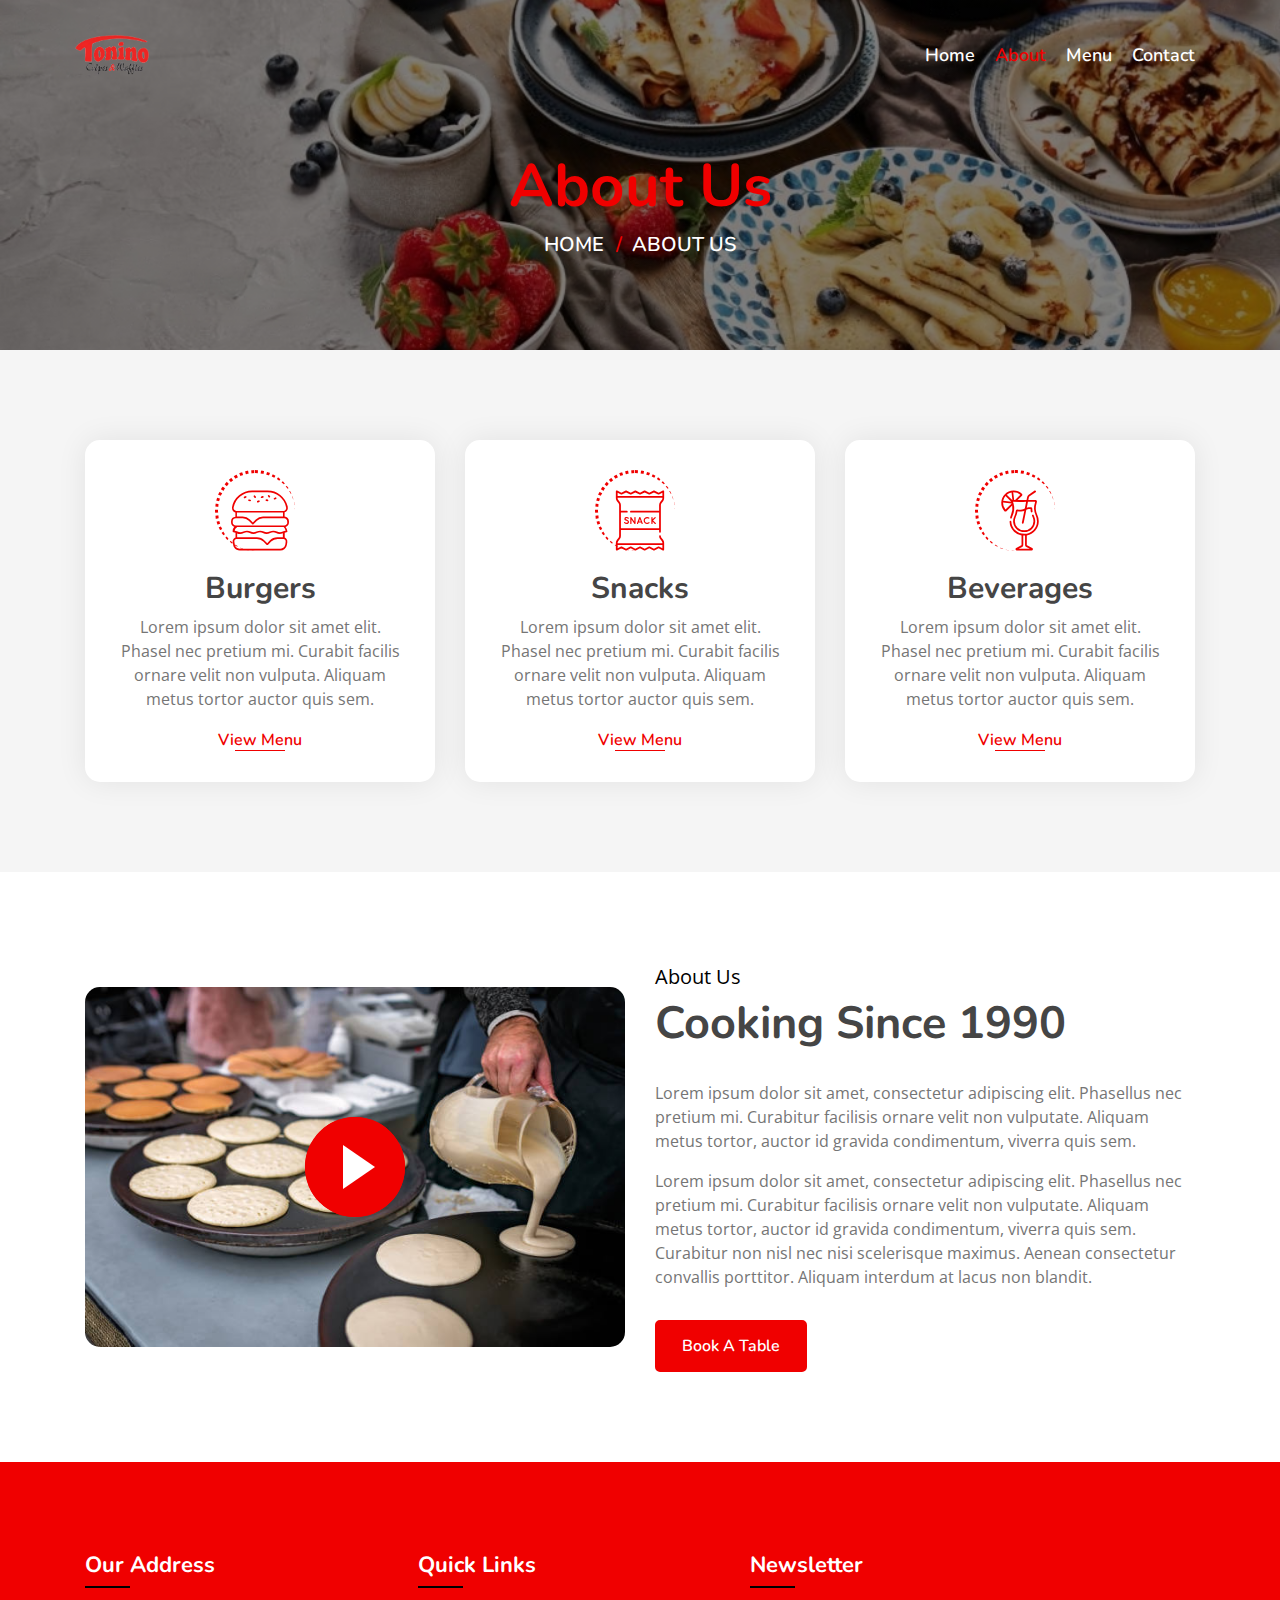
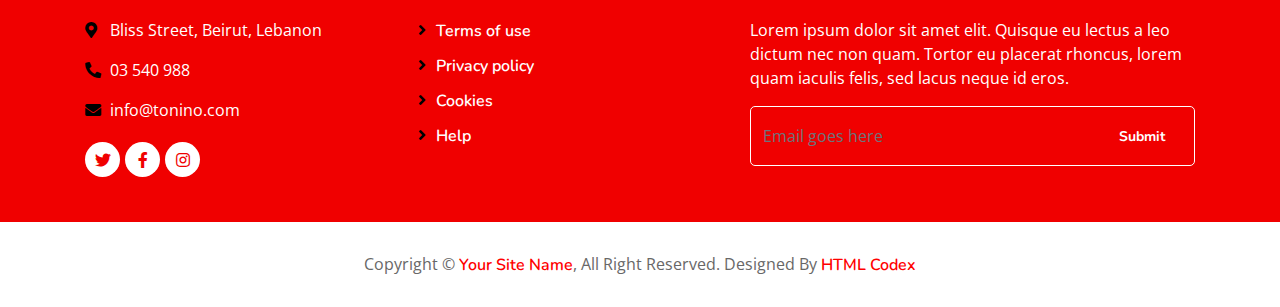
==== commit c918e61d: "adress edited" ====
--- a/about.html
+++ b/about.html
@@ -167,7 +167,7 @@
                             <div class="col-md-6">
                                 <div class="footer-contact">
                                     <h2>Our Address</h2>
-                                    <p><i class="fa fa-map-marker-alt"></i>123 Street, New York, USA</p>
+                                    <p><i class="fa fa-map-marker-alt"></i>Bliss Street, Beirut, Lebanon</p>
                                     <p><i class="fa fa-phone-alt"></i>03 540 988</p>
                                     <p><i class="fa fa-envelope"></i>info@tonino.com</p>
                                     <div class="footer-social">
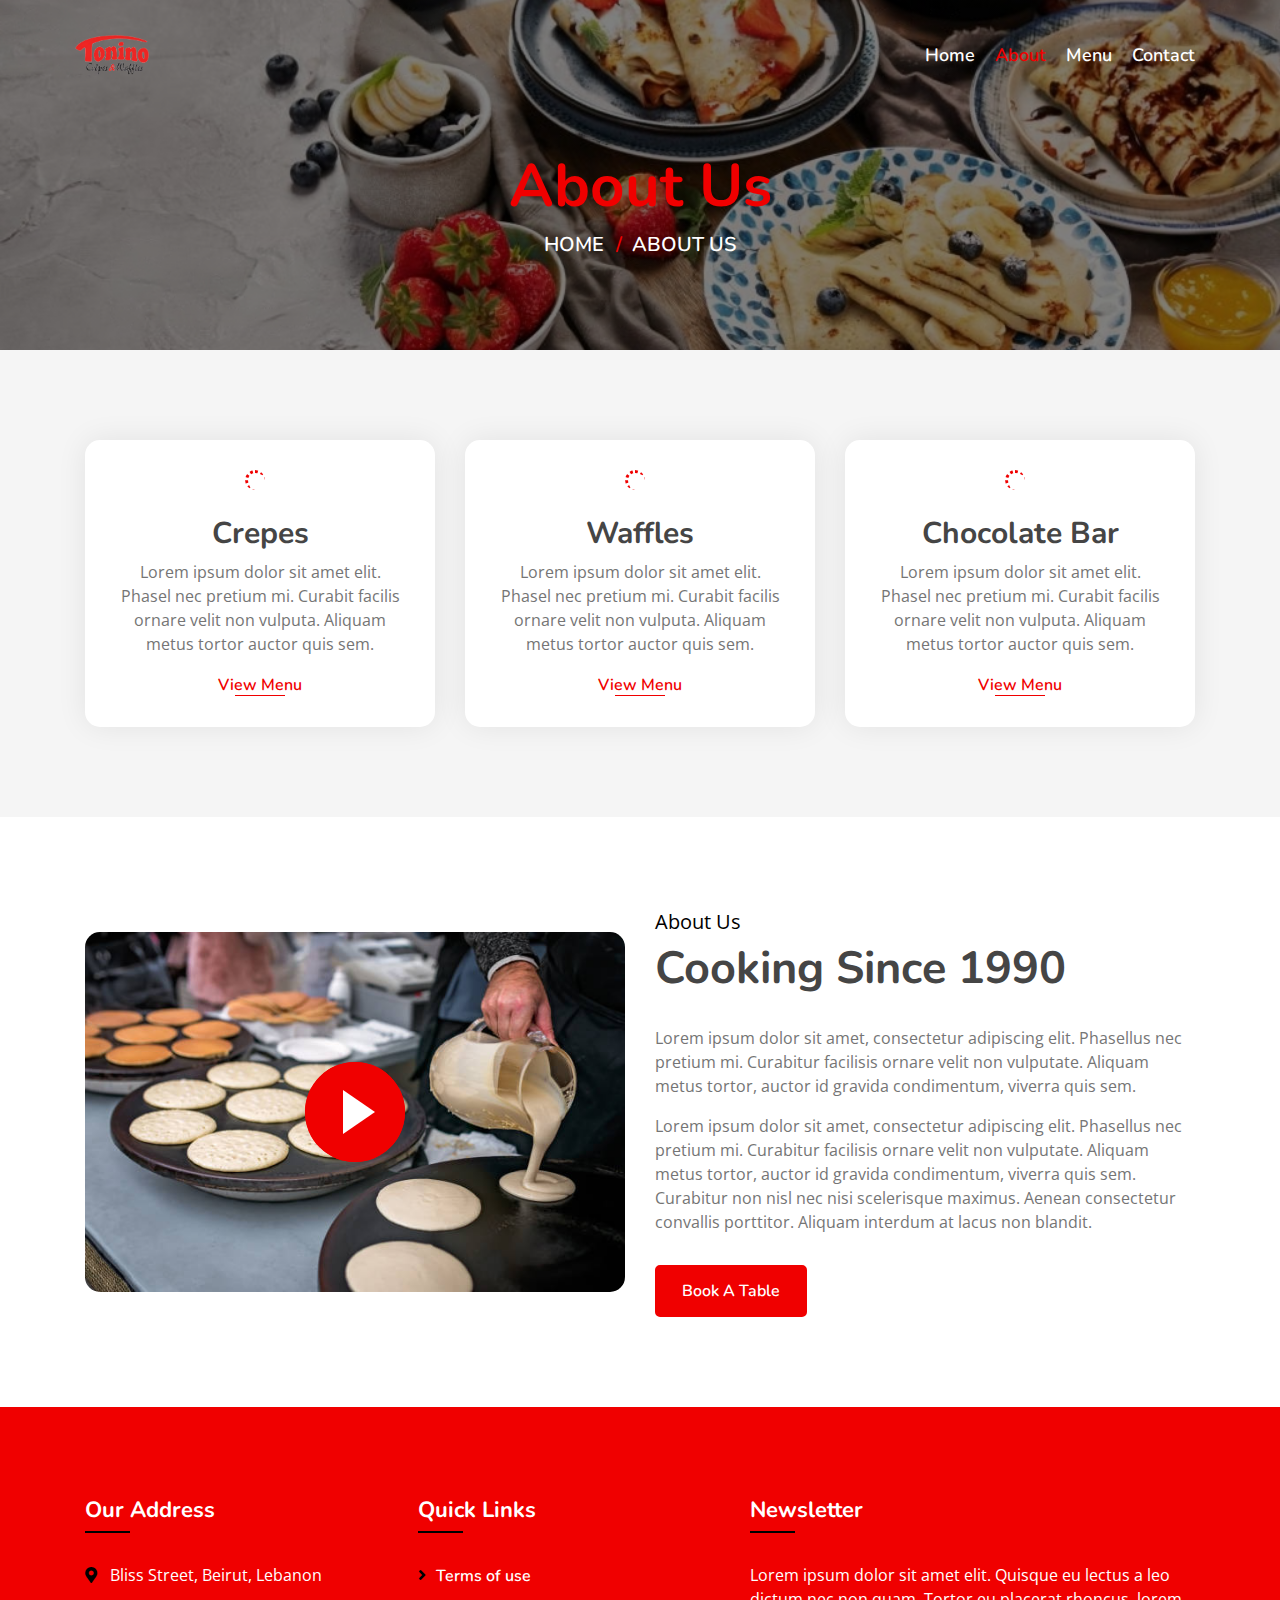
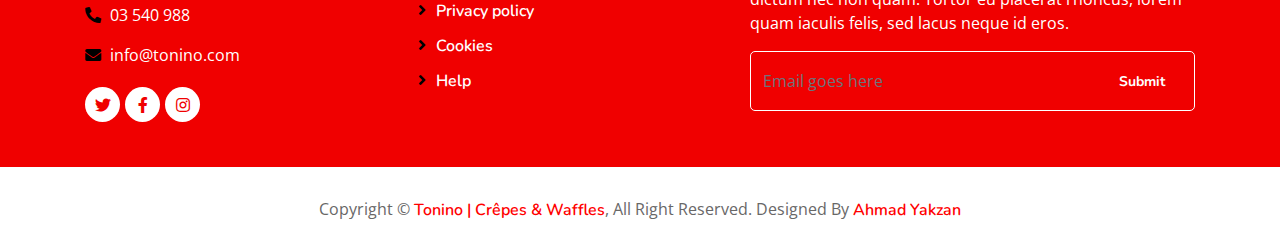
==== commit ce37c58c: "editted" ====
--- a/about.html
+++ b/about.html
@@ -70,32 +70,32 @@
                 <div class="row align-items-center">
                     <div class="col-md-4">
                         <div class="food-item">
-                            <i class="flaticon-burger"></i>
-                            <h2>Burgers</h2>
+                            <i class="flaticon-crepe"></i>
+                            <h2>Crepes</h2>
                             <p>
                                 Lorem ipsum dolor sit amet elit. Phasel nec pretium mi. Curabit facilis ornare velit non vulputa. Aliquam metus tortor auctor quis sem. 
                             </p>
-                            <a href="">View Menu</a>
+                            <a href="menu.html">View Menu</a>
                         </div>
                     </div>
                     <div class="col-md-4">
                         <div class="food-item">
-                            <i class="flaticon-snack"></i>
-                            <h2>Snacks</h2>
+                            <i class="flaticon-waffle"></i>
+                            <h2>Waffles</h2>
                             <p>
                                 Lorem ipsum dolor sit amet elit. Phasel nec pretium mi. Curabit facilis ornare velit non vulputa. Aliquam metus tortor auctor quis sem. 
                             </p>
-                            <a href="">View Menu</a>
+                            <a href="menu.html">View Menu</a>
                         </div>
                     </div>
                     <div class="col-md-4">
                         <div class="food-item">
-                            <i class="flaticon-cocktail"></i>
-                            <h2>Beverages</h2>
+                            <i class="flaticon-chocolate"></i>
+                            <h2>Chocolate Bar</h2>
                             <p>
                                 Lorem ipsum dolor sit amet elit. Phasel nec pretium mi. Curabit facilis ornare velit non vulputa. Aliquam metus tortor auctor quis sem. 
                             </p>
-                            <a href="">View Menu</a>
+                            <a href="menu.html">View Menu</a>
                         </div>
                     </div>
                 </div>
@@ -204,8 +204,8 @@
             </div>
             <div class="copyright">
                 <div class="container">
-                    <p>Copyright &copy; <a href="#">Your Site Name</a>, All Right Reserved.</p>
-                    <p>Designed By <a href="https://htmlcodex.com">HTML Codex</a></p>
+                    <p>Copyright &copy; <a href="#">Tonino | Crêpes & Waffles</a>, All Right Reserved.</p>
+                    <p>Designed By <a href="">Ahmad Yakzan</a></p>
                 </div>
             </div>
         </div>
